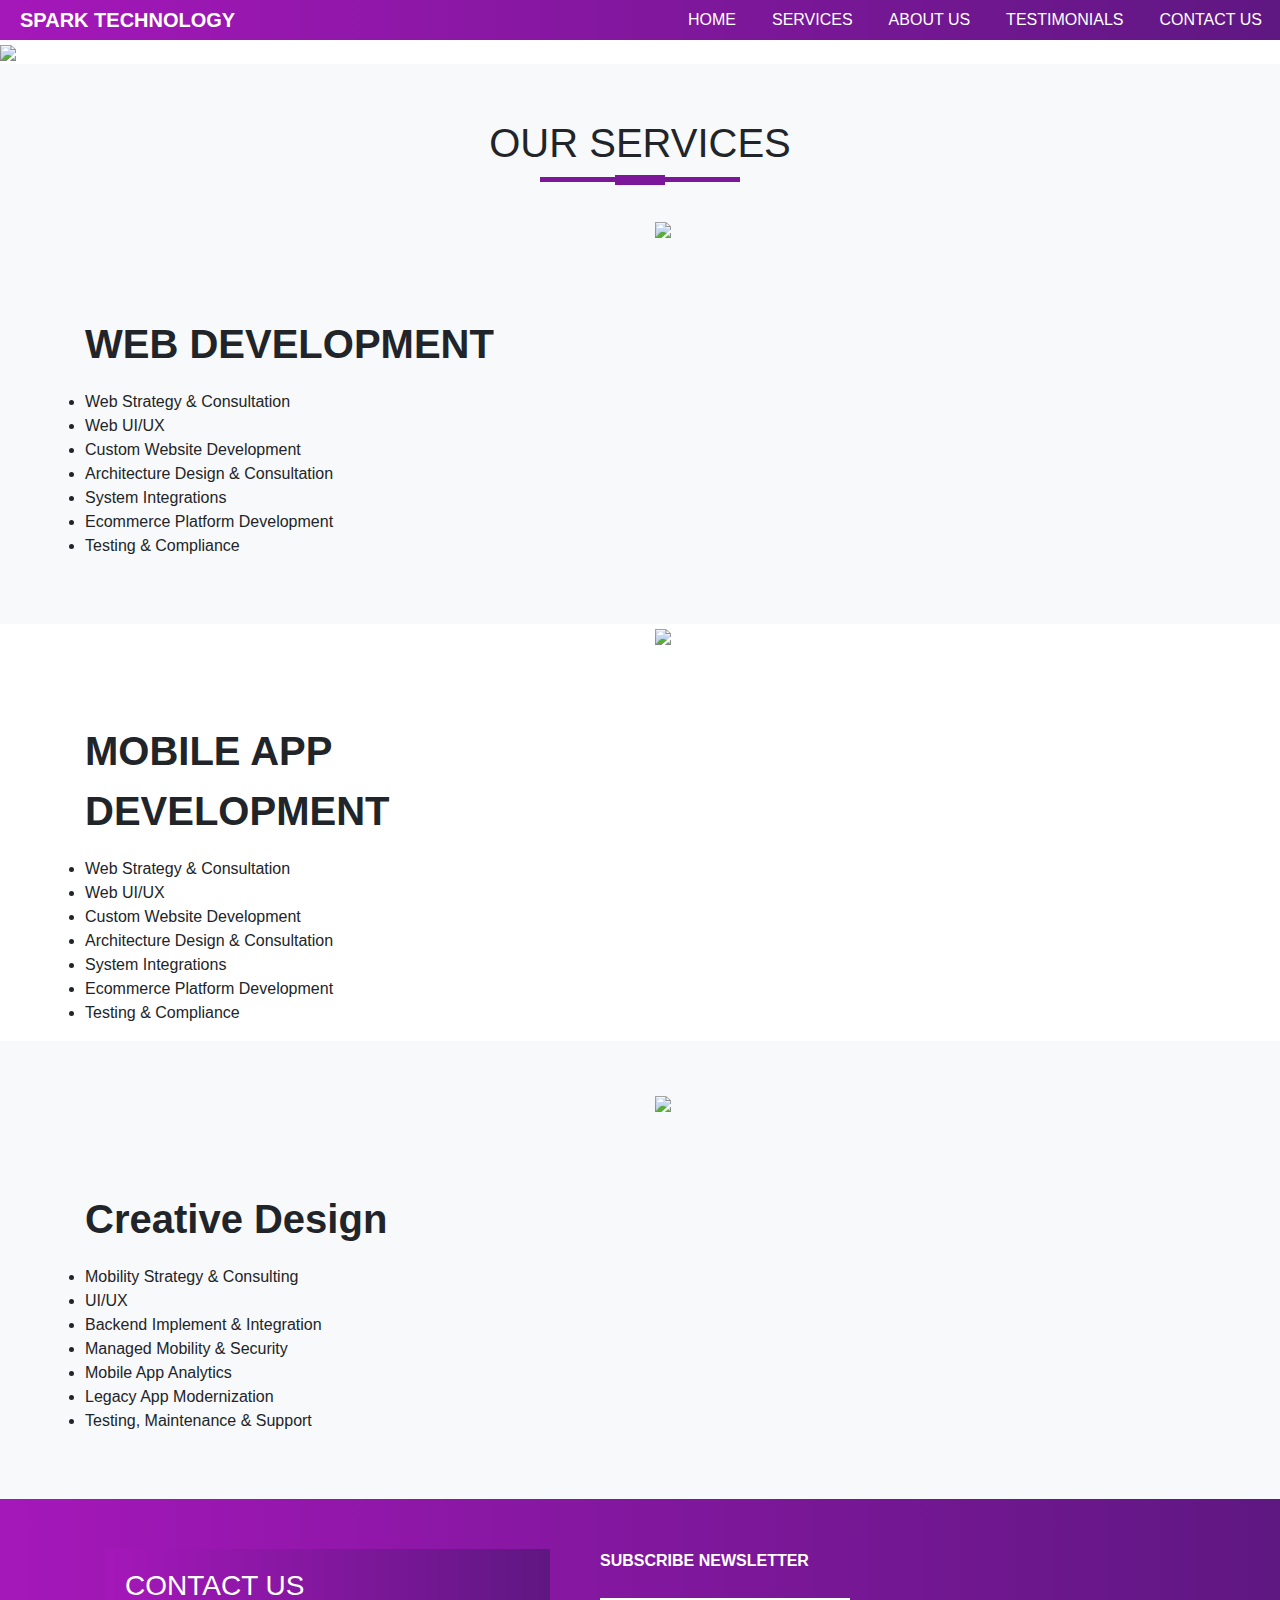
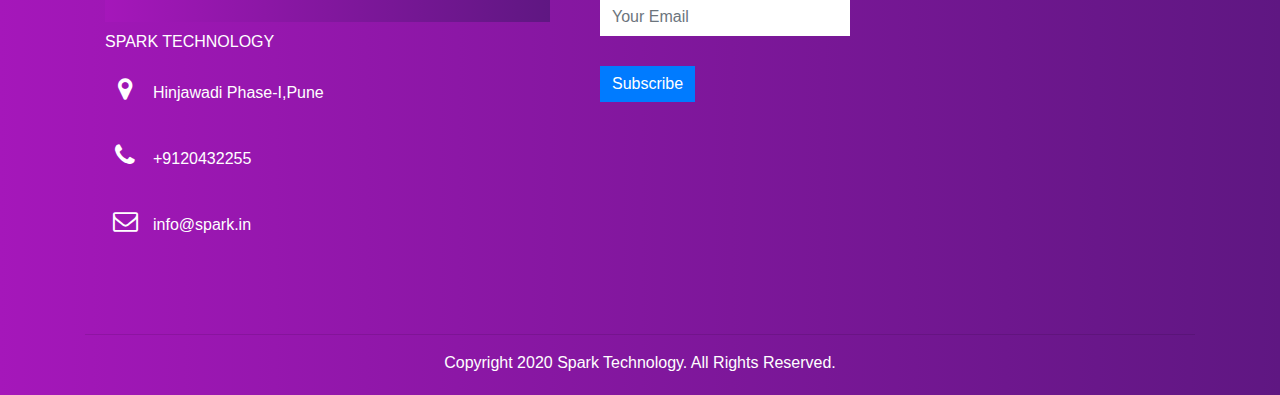
==== serive.html @ db201917 "My very first commit" ====
<!DOCTYPE html>
	<html>
	<head>
		<title>All Services </title>
     <link rel="stylesheet" type="text/css" href="style.css">
	<link rel="stylesheet" href="https://stackpath.bootstrapcdn.com/bootstrap/4.5.0/css/bootstrap.min.css">
	<script src="https://code.jquery.com/jquery-3.5.1.slim.min.js"></script>
	<script src="https://stackpath.bootstrapcdn.com/bootstrap/4.5.0/js/bootstrap.min.js"></script>
	<link rel="stylesheet" type="text/css" href="https://stackpath.bootstrapcdn.com/font-awesome/4.7.0/css/font-awesome.min.css">



	</head>
	<body>
	<section id="nav-bar">
	<nav class="navbar navbar-expand-lg navbar-light">
   
    <a class="navbar-brand" href="#">SPARK TECHNOLOGY</a>
  
    <button class="navbar-toggler" type="button" data-toggle="collapse" data-target="#navbarNav" aria-controls="navbarNav" aria-expanded="false" aria-label="Toggle navigation">
   
   <i class="fa fa-bars"></i>


  </button>
 
  <div class="collapse navbar-collapse" id="navbarNav">
    <ul class="navbar-nav ml-auto">
      <li class="nav-item ">
        <a class="nav-link" href="index.html">HOME </a>
      </li>
      <li class="nav-item">
        <a class="nav-link" href="index.html#services">SERVICES</a>
      </li>
      <li class="nav-item">
        <a class="nav-link" href="index.html#aboutus">ABOUT US</a>
      </li>
      <li class="nav-item">
        <a class="nav-link" href="index.html#testominals">TESTIMONIALS</a>
      </li>
    <li class="nav-item">
        <a class="nav-link" href="index.html#footer">CONTACT US</a>
      </li>
   
    </ul>
  </div>
</nav>
</section>



<section>
      <img src="G:\HTML & CSS\Website\k.jpg" class="img-fluid">

</section>



<section id="servicetag">
<div class="container">
<h1 class="title text-center">OUR SERVICES</h1>
<div class="row">
<div class="col-md-6">
	<p class="about-title">WEB DEVELOPMENT</p>
	<ul>
		<li>Web Strategy & Consultation</li>
		<li>Web UI/UX</li>
		<li>Custom Website Development</li>
		<li>Architecture Design & Consultation</li>
		<li>System Integrations</li>
		<li>Ecommerce Platform Development</li>
		<li>Testing & Compliance</li>
	</ul>
</div>	
<div class="col-md-6" >
	<img src="G:\HTML & CSS\Website\e.png" class="img-fluid">
</div> 

</div>
</div>
</section>



<section id="mobileservicetag">
<div class="container">
<div class="row">
<div class="col-md-6">
	<p class="about-title">MOBILE APP DEVELOPMENT</p>
	<ul>
		<li>Web Strategy & Consultation</li>
		<li>Web UI/UX</li>
		<li>Custom Website Development</li>
		<li>Architecture Design & Consultation</li>
		<li>System Integrations</li>
		<li>Ecommerce Platform Development</li>
		<li>Testing & Compliance</li>

	</ul>
</div>	
<div class="col-md-6" >
	<img src="G:\HTML & CSS\Website\c.jpg" class="img-fluid">
</div> 

</div>
</div>
</section>

<section id="servicetag">
<div class="container">
<div class="row">
<div class="col-md-6">
	<p class="about-title">Creative  Design</p>
	<ul>
		<li>Mobility Strategy & Consulting</li>
		<li>UI/UX</li>
		<li>Backend Implement & Integration</li>
		<li>Managed Mobility & Security</li>
		<li>Mobile App Analytics</li>
		<li>Legacy App Modernization</li>
		<li>Testing, Maintenance & Support</li>
	</ul>
</div>	
<div class="col-md-6" >
	<img src="G:\HTML & CSS\Website\e.png" class="img-fluid">
</div> 

</div>
</div>
</section>





<!--==============Footer Section=================-->

<section id="footer">
	<div class="container">
		<div class="row">
			<div class="col-md-5 footer-box">
      			<h3>CONTACT US</h3>
    			<p>SPARK TECHNOLOGY</p>
			    <p><i class="fa fa-map-marker"></i>Hinjawadi Phase-I,Pune</p>
		        <p><i class="fa fa-phone"></i>+9120432255</p>
		        <p><i class="fa fa-envelope-o"></i>info@spark.in</p>
			</div>

            <div class="col-md-4 footer-box">
      		<p><b>SUBSCRIBE NEWSLETTER</b></p>
      		<input type="email" class="form-control" placeholder="Your Email">
      		<button type="button" onclick="subscribeme()" class="btn btn-primary">Subscribe</button>
      		</div>
      	</div>
	    <hr>
	    <p class="copyright">Copyright 2020 Spark Technology. All Rights Reserved.</p>
	</div>
</section>











</body>
</html>
---- style.css ----
*{
	margin: 0;
	padding: 0;

}

html{
	scroll-behavior: smooth;
}



body{
	font-family: sans-serif;
}


/* ========Navbar==============*/


#nav-bar{
	position: sticky;
	top:0;
	z-index: 10;
}
.navbar{
	background-image: linear-gradient(to right, #a517ba, #5f1782);
	padding: 0 !important;
}

.navbar-brand{
	height: 40px;
	padding-left: 20px;
	color: #fff !important;
	font-weight: 600;
	font-family: 'Montserrat',sans-serif;
}



.navbar-nav li{
	padding: 0 10px;
}

.navbar-nav li a{
	color: #fff !important;
	float: right;
	text-align: left;
}



.fa-bars{
	color: #fff !important;
	font-size: 30px !important;
}

.navbar-toggler{
	outline: none !important;
}


/*============Banner Section==============*/

#banner{
	background-image: linear-gradient(to right,#a517ba,#5f1782);
	color: #fff;
	padding-top: 5%;
}

.col-md-6 h3{
	font-size: 40px;
	font-weight: 600;
    margin-top: 100px;
}



/*=================Our Services=================*/


#services{
	padding: 80px 0;
}

.services-img{
	width: 100px;
	margin-top: 20px;
}

.services{
	padding: 20px;

}

.col-md-4 h4{
	padding: 5px;
    margin-top: 25px;
    text-transform: uppercase;
}

.title::before{
	content: '';
	background: #7b1798;
	height: 5px;
	width: 200px;
	margin-left: auto;
	margin-right: auto;
	display: block;
	transform: translateY(63px);
}


.title::after{
	content: '';
	background: #7b1798;
	height: 10px;
	width: 50px;
    margin-bottom: 40px;
	margin-left: auto;
	margin-right: auto;
	display: block;
	transform: translateY(8px);
}



#services .btn-primary{
	border-radius: 20px;
	box-shadow: none;
	padding: 8px 25px;
	border:none;
    background-image: linear-gradient(to right,#a517ba,#5f1782);
}




/*====================About Us======================*/

#aboutus{
	background: #f8f9fa;
	padding-bottom: 50px;
	padding-top: 50px;
}

.about-title{
	font-size: 40px;
	font-weight: 600;
	margin-top: 18%;
    

}

#aboutus ul li{
	margin: 10px 0;
}

#aboutus ul li{
	margin-left: 20px;
}

/*===============Testominal=====================*/

#testominals{
	margin: 100px 0;
}

.testominals{
	border-left: 4px solid #7b1798;
	margin-top: 50px;
	margin-bottom: 50px;

}

.testominals img{
  height: 60px;
  width: 60px;
  border-radius: 50%;
  margin:0 10px;
}

.user-detail{
	display: inline-block;
	font-size: 12px;
}

.comment{
	font-size: 15px;
    display: block;
}



/*==============Social Media======================*/


#socialmedia{
	background:#f8f9fa;
    padding: 100px 0;
}

#socialmedia p{
	font-size: 36px;
	font-weight: 600;
	margin-bottom: 30px;
}

.socialmedia-icon img{
   width: 60px;

  transition: 0.5s;
   margin-left: 20px;
}

.socialmedia-icon a:hover img{
	transform: translateY(-10px);
}




/*===============Footer=====================*/

#footer{
	background-image: linear-gradient(to right,#a517ba,#5f1782);
    color: #fff; 
}

.footer-box{
	padding: 50px;
	margin-left: 20px;
    display: block;
}



.footer-box .fa{
	margin-right: 8px;
	font-size: 25px;
	height:50px;
	width: 40px;
	text-align: center;
	padding-top: 7px;
	border-radius: 2px;

}


.footer-box .form-control{
	box-shadow: none;
	border: none;
	border-radius: 0;
	margin-top: 25px;
	max-width: 250px;
}

.footer-box .btn-primary{
	box-shadow: none !important;
	border: none;
	border-radius: 0;
	margin-top: 30px;


}


.copyright{
	margin-bottom: 0;
	padding-bottom: 20px;
	text-align: center;
}




/*===============Service Page=============*/

h3{
    background-image: linear-gradient(to right,#a517ba,#5f1782);
    color: #fff;
    padding: 20px;
}

.img-ser{
   
}



#servicetag{
	background: #f8f9fa;
	padding-bottom: 50px;
	padding-top: 50px;
}

.about-title{
	font-size: 40px;
	font-weight: 600;
	margin-top: 18%;
    

}

#aboutus ul li{
	margin: 10px 0;
}

#aboutus ul li{
	margin-left: 20px;
}
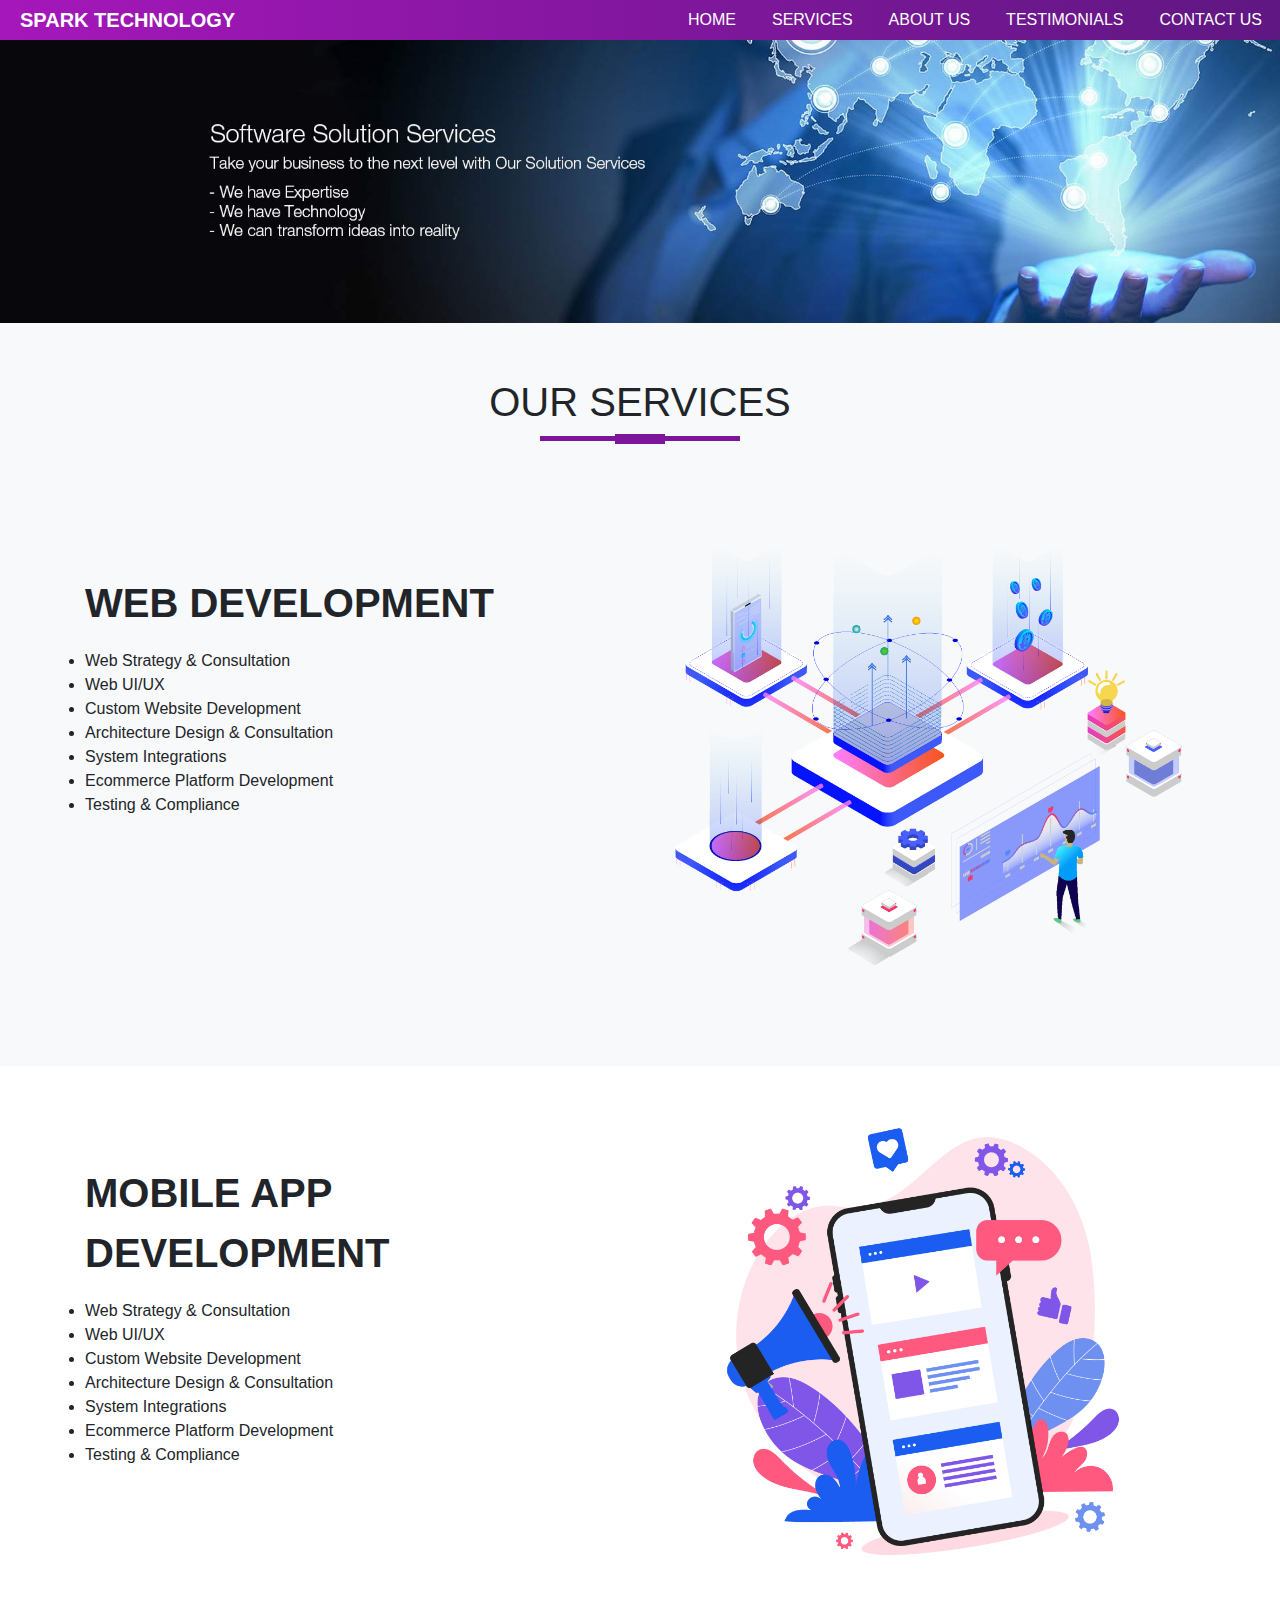
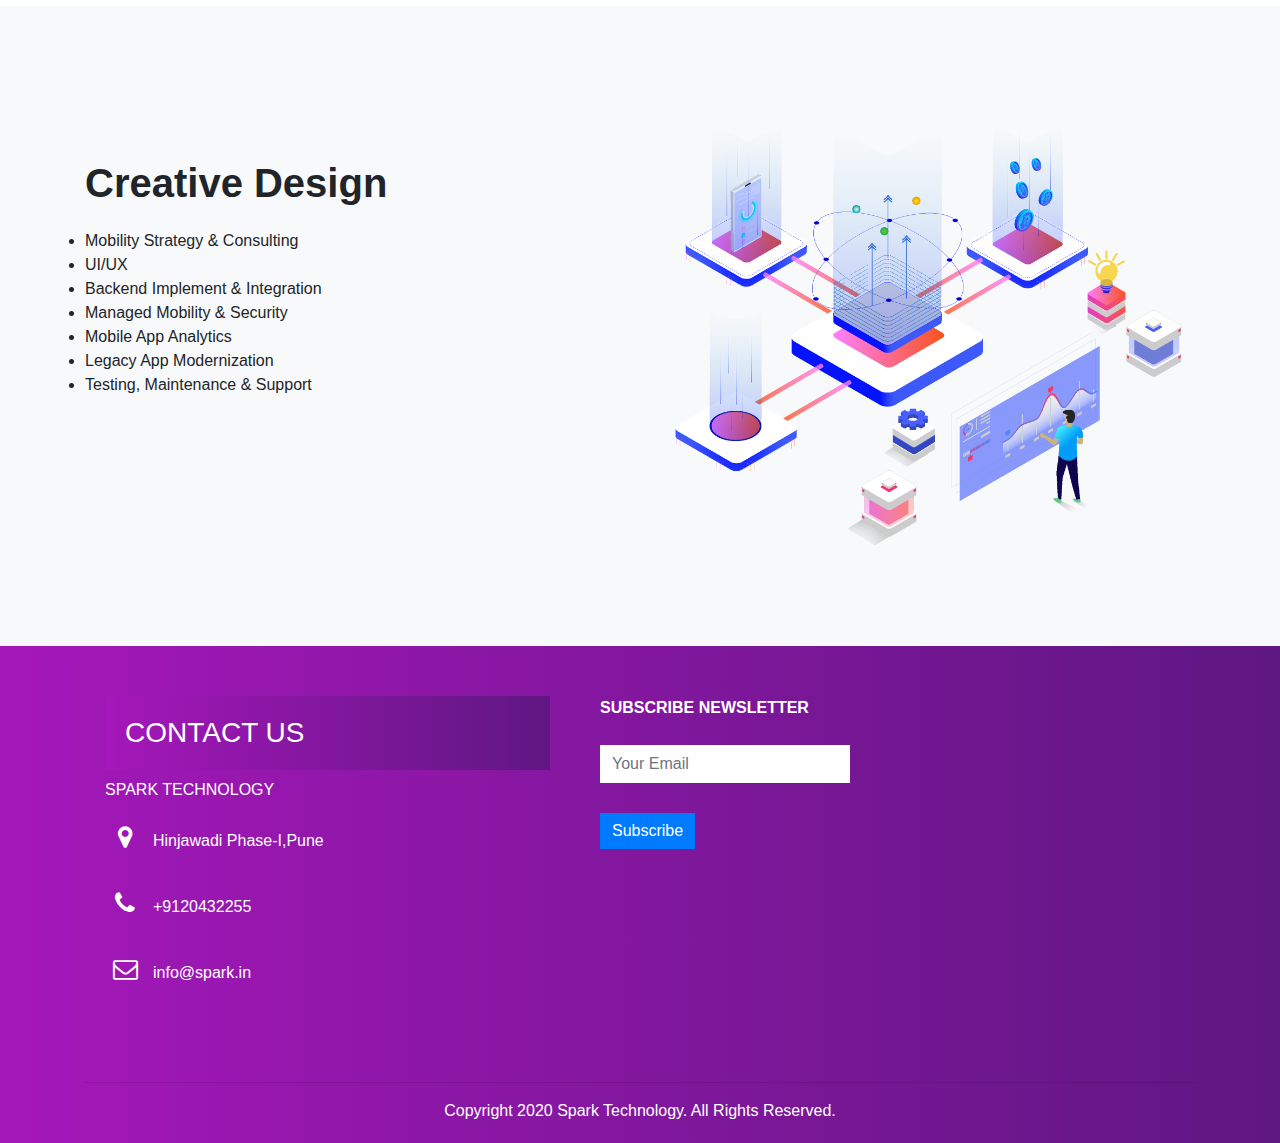
==== commit 95c82005: "Update serive.html" ====
--- a/serive.html
+++ b/serive.html
@@ -50,7 +50,7 @@
 
 
 <section>
-      <img src="G:\HTML & CSS\Website\k.jpg" class="img-fluid">
+      <img src="k.jpg" class="img-fluid">
 
 </section>
 
@@ -73,7 +73,7 @@
 	</ul>
 </div>	
 <div class="col-md-6" >
-	<img src="G:\HTML & CSS\Website\e.png" class="img-fluid">
+	<img src="e.png" class="img-fluid">
 </div> 
 
 </div>
@@ -99,7 +99,7 @@
 	</ul>
 </div>	
 <div class="col-md-6" >
-	<img src="G:\HTML & CSS\Website\c.jpg" class="img-fluid">
+	<img src="c.jpg" class="img-fluid">
 </div> 
 
 </div>
@@ -122,7 +122,7 @@
 	</ul>
 </div>	
 <div class="col-md-6" >
-	<img src="G:\HTML & CSS\Website\e.png" class="img-fluid">
+	<img src="e.png" class="img-fluid">
 </div> 
 
 </div>
